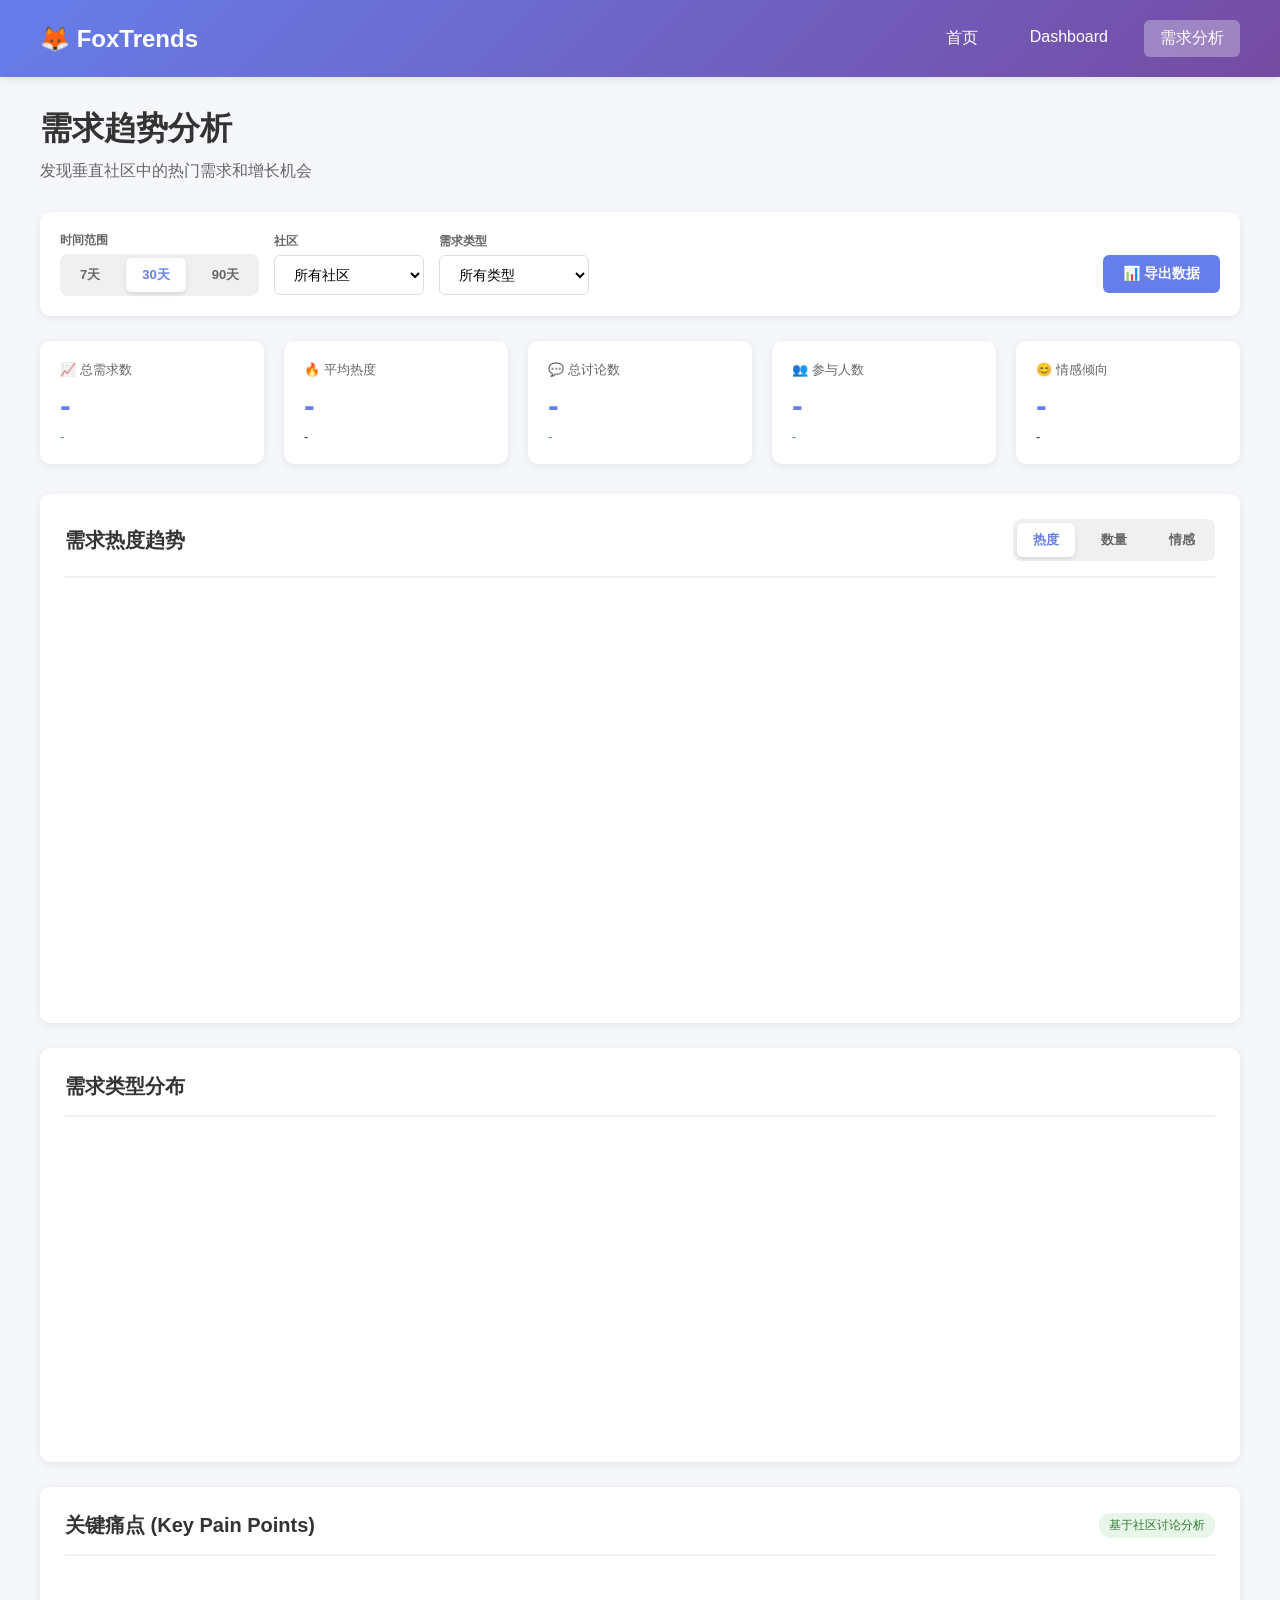
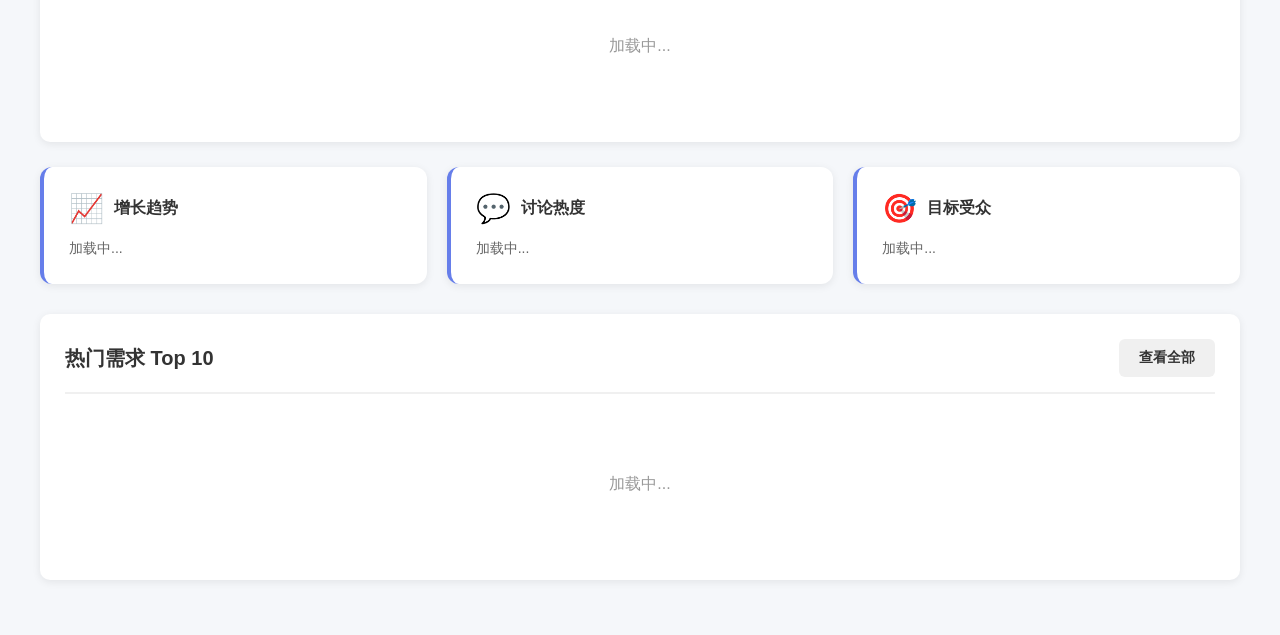
==== FoxTrends/templates/analysis.html @ ff286ddb "feat(foxtrends): Implement core agents and dashboard infrastructure - Add CommunityInsightAgent for " ====
<!DOCTYPE html>
<html lang="zh-CN">
<head>
    <meta charset="UTF-8">
    <meta name="viewport" content="width=device-width, initial-scale=1.0">
    <title>需求分析 - FoxTrends</title>
    <script src="https://cdn.plot.ly/plotly-2.27.0.min.js"></script>
    <style>
        * {
            margin: 0;
            padding: 0;
            box-sizing: border-box;
        }
        
        body {
            font-family: -apple-system, BlinkMacSystemFont, 'Segoe UI', Roboto, Oxygen, Ubuntu, Cantarell, sans-serif;
            background: #f5f7fa;
            color: #333;
        }
        
        .header {
            background: linear-gradient(135deg, #667eea 0%, #764ba2 100%);
            color: white;
            padding: 20px 40px;
            box-shadow: 0 2px 10px rgba(0,0,0,0.1);
            position: sticky;
            top: 0;
            z-index: 100;
        }
        
        .header-content {
            max-width: 1400px;
            margin: 0 auto;
            display: flex;
            justify-content: space-between;
            align-items: center;
        }
        
        .header h1 {
            font-size: 24px;
        }
        
        .nav-links {
            display: flex;
            gap: 20px;
        }
        
        .nav-link {
            color: white;
            text-decoration: none;
            padding: 8px 16px;
            border-radius: 6px;
            transition: background 0.3s;
        }
        
        .nav-link:hover {
            background: rgba(255,255,255,0.2);
        }
        
        .nav-link.active {
            background: rgba(255,255,255,0.3);
        }
        
        .container {
            max-width: 1400px;
            margin: 0 auto;
            padding: 30px 40px;
        }
        
        .page-header {
            margin-bottom: 30px;
        }
        
        .page-title {
            font-size: 32px;
            font-weight: 700;
            margin-bottom: 10px;
            color: #333;
        }
        
        .page-subtitle {
            font-size: 16px;
            color: #666;
        }
        
        .filters-bar {
            background: white;
            padding: 20px;
            border-radius: 10px;
            margin-bottom: 25px;
            box-shadow: 0 2px 8px rgba(0,0,0,0.08);
            display: flex;
            gap: 15px;
            flex-wrap: wrap;
            align-items: center;
        }
        
        .filter-group {
            display: flex;
            flex-direction: column;
            gap: 5px;
        }
        
        .filter-label {
            font-size: 12px;
            font-weight: 600;
            color: #666;
            text-transform: uppercase;
        }
        
        .filter-select, .filter-input {
            padding: 10px 15px;
            border: 1px solid #ddd;
            border-radius: 6px;
            font-size: 14px;
            background: white;
            min-width: 150px;
        }
        
        .filter-select:focus, .filter-input:focus {
            outline: none;
            border-color: #667eea;
        }
        
        .btn {
            padding: 10px 20px;
            border: none;
            border-radius: 6px;
            font-size: 14px;
            font-weight: 600;
            cursor: pointer;
            transition: all 0.3s;
        }
        
        .btn-primary {
            background: #667eea;
            color: white;
        }
        
        .btn-primary:hover {
            background: #5568d3;
            transform: translateY(-1px);
        }
        
        .btn-secondary {
            background: #f0f0f0;
            color: #333;
        }
        
        .btn-secondary:hover {
            background: #e0e0e0;
        }
        
        .metrics-grid {
            display: grid;
            grid-template-columns: repeat(auto-fit, minmax(200px, 1fr));
            gap: 20px;
            margin-bottom: 30px;
        }
        
        .metric-card {
            background: white;
            padding: 20px;
            border-radius: 10px;
            box-shadow: 0 2px 8px rgba(0,0,0,0.08);
            transition: transform 0.3s, box-shadow 0.3s;
        }
        
        .metric-card:hover {
            transform: translateY(-2px);
            box-shadow: 0 4px 12px rgba(0,0,0,0.12);
        }
        
        .metric-label {
            font-size: 13px;
            color: #666;
            margin-bottom: 8px;
            display: flex;
            align-items: center;
            gap: 5px;
        }
        
        .metric-value {
            font-size: 32px;
            font-weight: 700;
            color: #667eea;
        }
        
        .metric-change {
            font-size: 13px;
            margin-top: 5px;
        }
        
        .metric-change.positive {
            color: #28a745;
        }
        
        .metric-change.negative {
            color: #dc3545;
        }
        
        .chart-section {
            background: white;
            padding: 25px;
            border-radius: 10px;
            margin-bottom: 25px;
            box-shadow: 0 2px 8px rgba(0,0,0,0.08);
        }
        
        .section-header {
            display: flex;
            justify-content: space-between;
            align-items: center;
            margin-bottom: 20px;
            padding-bottom: 15px;
            border-bottom: 2px solid #f0f0f0;
        }
        
        .section-title {
            font-size: 20px;
            font-weight: 600;
            color: #333;
        }
        
        .chart-container {
            min-height: 400px;
        }
        
        .insights-grid {
            display: grid;
            grid-template-columns: repeat(auto-fit, minmax(300px, 1fr));
            gap: 20px;
            margin-bottom: 30px;
        }
        
        .insight-card {
            background: white;
            padding: 25px;
            border-radius: 12px;
            box-shadow: 0 2px 8px rgba(0,0,0,0.08);
            border-left: 4px solid #667eea;
            transition: all 0.3s;
        }
        
        .insight-card:hover {
            transform: translateY(-2px);
            box-shadow: 0 4px 16px rgba(0,0,0,0.12);
        }
        
        .insight-header {
            display: flex;
            align-items: center;
            gap: 10px;
            margin-bottom: 12px;
        }
        
        .insight-icon {
            font-size: 28px;
        }
        
        .insight-title {
            font-size: 16px;
            font-weight: 600;
            color: #333;
        }
        
        .insight-description {
            font-size: 14px;
            color: #666;
            line-height: 1.6;
        }
        
        .pain-points-section {
            background: white;
            padding: 25px;
            border-radius: 10px;
            margin-bottom: 25px;
            box-shadow: 0 2px 8px rgba(0,0,0,0.08);
        }
        
        .pain-point-card {
            background: #f8f9fa;
            padding: 20px;
            border-radius: 10px;
            margin-bottom: 15px;
            border-left: 4px solid #ff6b6b;
            transition: all 0.3s;
        }
        
        .pain-point-card:hover {
            background: #fff;
            box-shadow: 0 2px 8px rgba(0,0,0,0.08);
        }
        
        .pain-point-header {
            display: flex;
            justify-content: space-between;
            align-items: flex-start;
            margin-bottom: 10px;
        }
        
        .pain-point-number {
            background: #28a745;
            color: white;
            width: 32px;
            height: 32px;
            border-radius: 50%;
            display: flex;
            align-items: center;
            justify-content: center;
            font-weight: 700;
            font-size: 14px;
            flex-shrink: 0;
        }
        
        .pain-point-content {
            flex: 1;
            margin-left: 15px;
        }
        
        .pain-point-title {
            font-size: 16px;
            font-weight: 600;
            color: #333;
            margin-bottom: 8px;
        }
        
        .pain-point-meta {
            display: flex;
            gap: 15px;
            font-size: 13px;
            color: #666;
        }
        
        .severity-badge {
            padding: 4px 10px;
            border-radius: 12px;
            font-size: 12px;
            font-weight: 600;
        }
        
        .severity-high {
            background: #fee;
            color: #c33;
        }
        
        .severity-medium {
            background: #fff3cd;
            color: #856404;
        }
        
        .severity-low {
            background: #d4edda;
            color: #155724;
        }
        
        .opportunity-score {
            background: linear-gradient(135deg, #667eea 0%, #764ba2 100%);
            color: white;
            padding: 8px 16px;
            border-radius: 20px;
            font-size: 18px;
            font-weight: 700;
        }
        
        .top-demands-list {
            list-style: none;
        }
        
        .top-demand-item {
            padding: 15px;
            border-bottom: 1px solid #f0f0f0;
            display: flex;
            justify-content: space-between;
            align-items: center;
            transition: background 0.2s;
            cursor: pointer;
        }
        
        .top-demand-item:hover {
            background: #f8f9fa;
        }
        
        .top-demand-item:last-child {
            border-bottom: none;
        }
        
        .demand-rank {
            font-size: 20px;
            font-weight: 700;
            color: #667eea;
            min-width: 40px;
        }
        
        .demand-info {
            flex: 1;
            margin: 0 15px;
        }
        
        .demand-title-small {
            font-size: 15px;
            font-weight: 600;
            color: #333;
            margin-bottom: 5px;
        }
        
        .demand-meta-small {
            font-size: 13px;
            color: #666;
        }
        
        .demand-score {
            text-align: right;
        }
        
        .score-value {
            font-size: 24px;
            font-weight: 700;
            color: #ff6b6b;
        }
        
        .score-label {
            font-size: 11px;
            color: #999;
            text-transform: uppercase;
        }
        
        .badge {
            display: inline-block;
            padding: 4px 10px;
            border-radius: 12px;
            font-size: 12px;
            font-weight: 500;
        }
        
        .badge-pain {
            background: #fee;
            color: #c33;
        }
        
        .badge-feature {
            background: #efe;
            color: #3c3;
        }
        
        .badge-bug {
            background: #ffe;
            color: #cc3;
        }
        
        .loading {
            text-align: center;
            padding: 60px;
            color: #999;
        }
        
        .empty-state {
            text-align: center;
            padding: 60px 20px;
            color: #999;
        }
        
        .empty-state-icon {
            font-size: 48px;
            margin-bottom: 15px;
        }
        
        .time-range-selector {
            display: flex;
            gap: 10px;
            background: #f0f0f0;
            padding: 4px;
            border-radius: 8px;
        }
        
        .time-range-btn {
            padding: 8px 16px;
            border: none;
            background: transparent;
            border-radius: 6px;
            cursor: pointer;
            font-size: 13px;
            font-weight: 600;
            color: #666;
            transition: all 0.3s;
        }
        
        .time-range-btn.active {
            background: white;
            color: #667eea;
            box-shadow: 0 2px 4px rgba(0,0,0,0.1);
        }
        
        .time-range-btn:hover:not(.active) {
            color: #333;
        }
    </style>
</head>
<body>
    <div class="header">
        <div class="header-content">
            <h1>🦊 FoxTrends</h1>
            <nav class="nav-links">
                <a href="/" class="nav-link">首页</a>
                <a href="/dashboard" class="nav-link">Dashboard</a>
                <a href="/analysis" class="nav-link active">需求分析</a>
            </nav>
        </div>
    </div>
    
    <div class="container">
        <div class="page-header">
            <h1 class="page-title">需求趋势分析</h1>
            <p class="page-subtitle">发现垂直社区中的热门需求和增长机会</p>
        </div>
        
        <!-- 筛选栏 -->
        <div class="filters-bar">
            <div class="filter-group">
                <label class="filter-label">时间范围</label>
                <div class="time-range-selector">
                    <button class="time-range-btn" data-range="7" onclick="setTimeRange(7)">7天</button>
                    <button class="time-range-btn active" data-range="30" onclick="setTimeRange(30)">30天</button>
                    <button class="time-range-btn" data-range="90" onclick="setTimeRange(90)">90天</button>
                </div>
            </div>
            
            <div class="filter-group">
                <label class="filter-label">社区</label>
                <select id="community-filter" class="filter-select" onchange="applyFilters()">
                    <option value="">所有社区</option>
                </select>
            </div>
            
            <div class="filter-group">
                <label class="filter-label">需求类型</label>
                <select id="type-filter" class="filter-select" onchange="applyFilters()">
                    <option value="">所有类型</option>
                    <option value="pain_point">痛点</option>
                    <option value="feature_request">功能请求</option>
                    <option value="bug_report">问题反馈</option>
                </select>
            </div>
            
            <div class="filter-group" style="margin-left: auto;">
                <label class="filter-label">&nbsp;</label>
                <button class="btn btn-primary" onclick="exportData()">📊 导出数据</button>
            </div>
        </div>
        
        <!-- 关键指标 -->
        <div class="metrics-grid">
            <div class="metric-card">
                <div class="metric-label">📈 总需求数</div>
                <div class="metric-value" id="metric-total">-</div>
                <div class="metric-change positive" id="metric-total-change">-</div>
            </div>
            <div class="metric-card">
                <div class="metric-label">🔥 平均热度</div>
                <div class="metric-value" id="metric-hotness">-</div>
                <div class="metric-change" id="metric-hotness-change">-</div>
            </div>
            <div class="metric-card">
                <div class="metric-label">💬 总讨论数</div>
                <div class="metric-value" id="metric-discussions">-</div>
                <div class="metric-change positive" id="metric-discussions-change">-</div>
            </div>
            <div class="metric-card">
                <div class="metric-label">👥 参与人数</div>
                <div class="metric-value" id="metric-participants">-</div>
                <div class="metric-change positive" id="metric-participants-change">-</div>
            </div>
            <div class="metric-card">
                <div class="metric-label">😊 情感倾向</div>
                <div class="metric-value" id="metric-sentiment">-</div>
                <div class="metric-change" id="metric-sentiment-change">-</div>
            </div>
        </div>
        
        <!-- 趋势图表 -->
        <div class="chart-section">
            <div class="section-header">
                <h2 class="section-title">需求热度趋势</h2>
                <div class="time-range-selector">
                    <button class="time-range-btn active" onclick="changeChartView('hotness')">热度</button>
                    <button class="time-range-btn" onclick="changeChartView('volume')">数量</button>
                    <button class="time-range-btn" onclick="changeChartView('sentiment')">情感</button>
                </div>
            </div>
            <div id="trend-chart" class="chart-container"></div>
        </div>
        
        <!-- 需求类型分布 -->
        <div class="chart-section">
            <div class="section-header">
                <h2 class="section-title">需求类型分布</h2>
            </div>
            <div id="type-distribution-chart" class="chart-container" style="min-height: 300px;"></div>
        </div>
        
        <!-- 关键痛点 -->
        <div class="pain-points-section">
            <div class="section-header">
                <h2 class="section-title">关键痛点 (Key Pain Points)</h2>
                <span class="badge badge-feature" style="background: #e8f5e9; color: #2e7d32;">基于社区讨论分析</span>
            </div>
            <div id="pain-points-list">
                <div class="loading">加载中...</div>
            </div>
        </div>
        
        <!-- 洞察卡片 -->
        <div class="insights-grid">
            <div class="insight-card">
                <div class="insight-header">
                    <div class="insight-icon">📈</div>
                    <div class="insight-title">增长趋势</div>
                </div>
                <div class="insight-description" id="insight-growth">加载中...</div>
            </div>
            <div class="insight-card">
                <div class="insight-header">
                    <div class="insight-icon">💬</div>
                    <div class="insight-title">讨论热度</div>
                </div>
                <div class="insight-description" id="insight-mentions">加载中...</div>
            </div>
            <div class="insight-card">
                <div class="insight-header">
                    <div class="insight-icon">🎯</div>
                    <div class="insight-title">目标受众</div>
                </div>
                <div class="insight-description" id="insight-audience">加载中...</div>
            </div>
        </div>
        
        <!-- Top 需求列表 -->
        <div class="chart-section">
            <div class="section-header">
                <h2 class="section-title">热门需求 Top 10</h2>
                <button class="btn btn-secondary" onclick="viewAllDemands()">查看全部</button>
            </div>
            <ul class="top-demands-list" id="top-demands-list">
                <li class="loading">加载中...</li>
            </ul>
        </div>
    </div>
    
    <script>
        let currentTimeRange = 30;
        let currentChartView = 'hotness';
        let currentFilters = {
            community: '',
            type: ''
        };
        
        // 初始化
        window.addEventListener('load', () => {
            loadCommunities();
            loadMetrics();
            loadTrendChart();
            loadTypeDistribution();
            loadPainPoints();
            loadInsights();
            loadTopDemands();
        });
        
        // 设置时间范围
        function setTimeRange(days) {
            currentTimeRange = days;
            
            // 更新按钮状态
            document.querySelectorAll('.time-range-btn[data-range]').forEach(btn => {
                btn.classList.toggle('active', btn.dataset.range == days);
            });
            
            // 重新加载数据
            loadMetrics();
            loadTrendChart();
            loadPainPoints();
            loadInsights();
        }
        
        // 应用筛选
        function applyFilters() {
            currentFilters.community = document.getElementById('community-filter').value;
            currentFilters.type = document.getElementById('type-filter').value;
            
            loadMetrics();
            loadTrendChart();
            loadTypeDistribution();
            loadPainPoints();
            loadTopDemands();
        }
        
        // 加载社区列表
        async function loadCommunities() {
            try {
                const response = await fetch('/api/communities');
                const data = await response.json();
                
                if (data.success) {
                    const select = document.getElementById('community-filter');
                    data.communities.forEach(community => {
                        const option = document.createElement('option');
                        option.value = community.id;
                        option.textContent = community.name;
                        select.appendChild(option);
                    });
                }
            } catch (error) {
                console.error('加载社区列表失败:', error);
            }
        }
        
        // 加载指标
        async function loadMetrics() {
            try {
                let url = `/api/analysis/metrics?days=${currentTimeRange}`;
                if (currentFilters.community) url += `&community_id=${currentFilters.community}`;
                if (currentFilters.type) url += `&signal_type=${currentFilters.type}`;
                
                const response = await fetch(url);
                const data = await response.json();
                
                if (data.success) {
                    const metrics = data.metrics;
                    document.getElementById('metric-total').textContent = metrics.total_demands;
                    document.getElementById('metric-hotness').textContent = metrics.avg_hotness.toFixed(1);
                    document.getElementById('metric-discussions').textContent = metrics.total_discussions;
                    document.getElementById('metric-participants').textContent = metrics.total_participants;
                    document.getElementById('metric-sentiment').textContent = metrics.avg_sentiment > 0 ? '😊' : metrics.avg_sentiment < 0 ? '😞' : '😐';
                    
                    // 显示变化
                    if (metrics.changes) {
                        updateMetricChange('metric-total-change', metrics.changes.demands);
                        updateMetricChange('metric-hotness-change', metrics.changes.hotness);
                        updateMetricChange('metric-discussions-change', metrics.changes.discussions);
                        updateMetricChange('metric-participants-change', metrics.changes.participants);
                    }
                }
            } catch (error) {
                console.error('加载指标失败:', error);
            }
        }
        
        function updateMetricChange(elementId, change) {
            const el = document.getElementById(elementId);
            if (change > 0) {
                el.textContent = `↑ ${change.toFixed(1)}%`;
                el.className = 'metric-change positive';
            } else if (change < 0) {
                el.textContent = `↓ ${Math.abs(change).toFixed(1)}%`;
                el.className = 'metric-change negative';
            } else {
                el.textContent = '→ 0%';
                el.className = 'metric-change';
            }
        }
        
        // 加载趋势图表
        async function loadTrendChart() {
            try {
                let url = `/api/analysis/trend?days=${currentTimeRange}&view=${currentChartView}`;
                if (currentFilters.community) url += `&community_id=${currentFilters.community}`;
                if (currentFilters.type) url += `&signal_type=${currentFilters.type}`;
                
                const response = await fetch(url);
                const data = await response.json();
                
                if (data.success) {
                    const trace = {
                        x: data.dates,
                        y: data.values,
                        type: 'scatter',
                        mode: 'lines+markers',
                        line: {
                            color: '#667eea',
                            width: 3
                        },
                        marker: {
                            size: 8,
                            color: '#667eea'
                        },
                        fill: 'tozeroy',
                        fillcolor: 'rgba(102, 126, 234, 0.1)'
                    };
                    
                    const layout = {
                        margin: { t: 20, r: 20, b: 40, l: 50 },
                        xaxis: {
                            title: '日期',
                            gridcolor: '#f0f0f0'
                        },
                        yaxis: {
                            title: getChartYAxisTitle(),
                            gridcolor: '#f0f0f0'
                        },
                        plot_bgcolor: 'white',
                        paper_bgcolor: 'white'
                    };
                    
                    Plotly.newPlot('trend-chart', [trace], layout, {responsive: true});
                }
            } catch (error) {
                console.error('加载趋势图表失败:', error);
            }
        }
        
        function getChartYAxisTitle() {
            switch (currentChartView) {
                case 'hotness': return '平均热度';
                case 'volume': return '需求数量';
                case 'sentiment': return '情感分数';
                default: return '';
            }
        }
        
        function changeChartView(view) {
            currentChartView = view;
            
            // 更新按钮状态
            document.querySelectorAll('.chart-section .time-range-btn').forEach(btn => {
                btn.classList.remove('active');
            });
            event.target.classList.add('active');
            
            loadTrendChart();
        }
        
        // 加载类型分布
        async function loadTypeDistribution() {
            try {
                let url = `/api/analysis/type-distribution?days=${currentTimeRange}`;
                if (currentFilters.community) url += `&community_id=${currentFilters.community}`;
                
                const response = await fetch(url);
                const data = await response.json();
                
                if (data.success) {
                    const trace = {
                        labels: data.labels,
                        values: data.values,
                        type: 'pie',
                        marker: {
                            colors: ['#ff6b6b', '#51cf66', '#ffd43b']
                        },
                        textinfo: 'label+percent',
                        textposition: 'inside'
                    };
                    
                    const layout = {
                        margin: { t: 20, r: 20, b: 20, l: 20 },
                        showlegend: true,
                        legend: {
                            orientation: 'h',
                            y: -0.1
                        }
                    };
                    
                    Plotly.newPlot('type-distribution-chart', [trace], layout, {responsive: true});
                }
            } catch (error) {
                console.error('加载类型分布失败:', error);
            }
        }
        
        // 加载痛点
        async function loadPainPoints() {
            try {
                let url = `/api/analysis/pain-points?days=${currentTimeRange}`;
                if (currentFilters.community) url += `&community_id=${currentFilters.community}`;
                
                const response = await fetch(url);
                const data = await response.json();
                
                const listEl = document.getElementById('pain-points-list');
                
                if (data.success && data.pain_points.length > 0) {
                    listEl.innerHTML = data.pain_points.map((point, index) => `
                        <div class="pain-point-card">
                            <div class="pain-point-header">
                                <div style="display: flex; align-items: flex-start; flex: 1;">
                                    <div class="pain-point-number">${index + 1}</div>
                                    <div class="pain-point-content">
                                        <div class="pain-point-title">${point.title}</div>
                                        <div class="pain-point-meta">
                                            <span>📊 证据: ${point.evidence_count}</span>
                                            <span>•</span>
                                            <span>严重程度: <span class="severity-badge severity-${point.severity}">${getSeverityText(point.severity)}</span></span>
                                        </div>
                                    </div>
                                </div>
                                <div class="opportunity-score">${point.score}/10</div>
                            </div>
                        </div>
                    `).join('');
                } else {
                    listEl.innerHTML = '<div class="empty-state"><div class="empty-state-icon">📭</div><p>暂无痛点数据</p></div>';
                }
            } catch (error) {
                console.error('加载痛点失败:', error);
            }
        }
        
        function getSeverityText(severity) {
            const texts = {
                'high': '高',
                'medium': '中',
                'low': '低'
            };
            return texts[severity] || severity;
        }
        
        // 加载洞察
        async function loadInsights() {
            try {
                let url = `/api/analysis/insights?days=${currentTimeRange}`;
                if (currentFilters.community) url += `&community_id=${currentFilters.community}`;
                
                const response = await fetch(url);
                const data = await response.json();
                
                if (data.success) {
                    const insights = data.insights;
                    
                    // 增长趋势
                    document.getElementById('insight-growth').innerHTML = `
                        <div style="font-size: 24px; font-weight: 700; color: #28a745; margin-bottom: 5px;">
                            ${insights.growth_rate > 0 ? '+' : ''}${insights.growth_rate}%
                        </div>
                        <div>过去 ${currentTimeRange} 天的需求增长率</div>
                    `;
                    
                    // 讨论热度
                    document.getElementById('insight-mentions').innerHTML = `
                        <div style="font-size: 24px; font-weight: 700; color: #667eea; margin-bottom: 5px;">
                            ${insights.total_mentions}
                        </div>
                        <div>总讨论次数，平均每个需求 ${insights.avg_mentions} 次讨论</div>
                    `;
                    
                    // 目标受众
                    document.getElementById('insight-audience').innerHTML = `
                        <div style="font-size: 16px; font-weight: 600; color: #333; margin-bottom: 8px;">
                            ${insights.top_community || '暂无数据'}
                        </div>
                        <div>最活跃的社区，占总需求的 ${insights.community_percentage}%</div>
                    `;
                }
            } catch (error) {
                console.error('加载洞察失败:', error);
            }
        }
        
        // 加载Top需求
        async function loadTopDemands() {
            try {
                let url = `/api/demands?limit=10`;
                if (currentFilters.community) url += `&community_id=${currentFilters.community}`;
                if (currentFilters.type) url += `&signal_type=${currentFilters.type}`;
                
                const response = await fetch(url);
                const data = await response.json();
                
                const listEl = document.getElementById('top-demands-list');
                
                if (data.success && data.demands.length > 0) {
                    listEl.innerHTML = data.demands.map((demand, index) => `
                        <li class="top-demand-item" onclick="viewDemand(${demand.id})">
                            <div class="demand-rank">#${index + 1}</div>
                            <div class="demand-info">
                                <div class="demand-title-small">${demand.title}</div>
                                <div class="demand-meta-small">
                                    <span class="badge ${getBadgeClass(demand.signal_type)}">${getSignalTypeText(demand.signal_type)}</span>
                                    ${demand.community} · ${demand.discussion_count} 讨论
                                </div>
                            </div>
                            <div class="demand-score">
                                <div class="score-value">${demand.hotness_score.toFixed(1)}</div>
                                <div class="score-label">热度</div>
                            </div>
                        </li>
                    `).join('');
                } else {
                    listEl.innerHTML = '<div class="empty-state"><div class="empty-state-icon">📭</div><p>暂无需求数据</p></div>';
                }
            } catch (error) {
                console.error('加载Top需求失败:', error);
            }
        }
        
        // 辅助函数
        function getBadgeClass(type) {
            const classes = {
                'pain_point': 'badge-pain',
                'feature_request': 'badge-feature',
                'bug_report': 'badge-bug'
            };
            return classes[type] || 'badge-pain';
        }
        
        function getSignalTypeText(type) {
            const texts = {
                'pain_point': '痛点',
                'feature_request': '功能请求',
                'bug_report': '问题反馈'
            };
            return texts[type] || type;
        }
        
        function viewDemand(id) {
            window.location.href = `/demand/${id}`;
        }
        
        function viewAllDemands() {
            window.location.href = '/dashboard';
        }
        
        function exportData() {
            alert('导出功能开发中...');
        }
    </script>
</body>
</html>
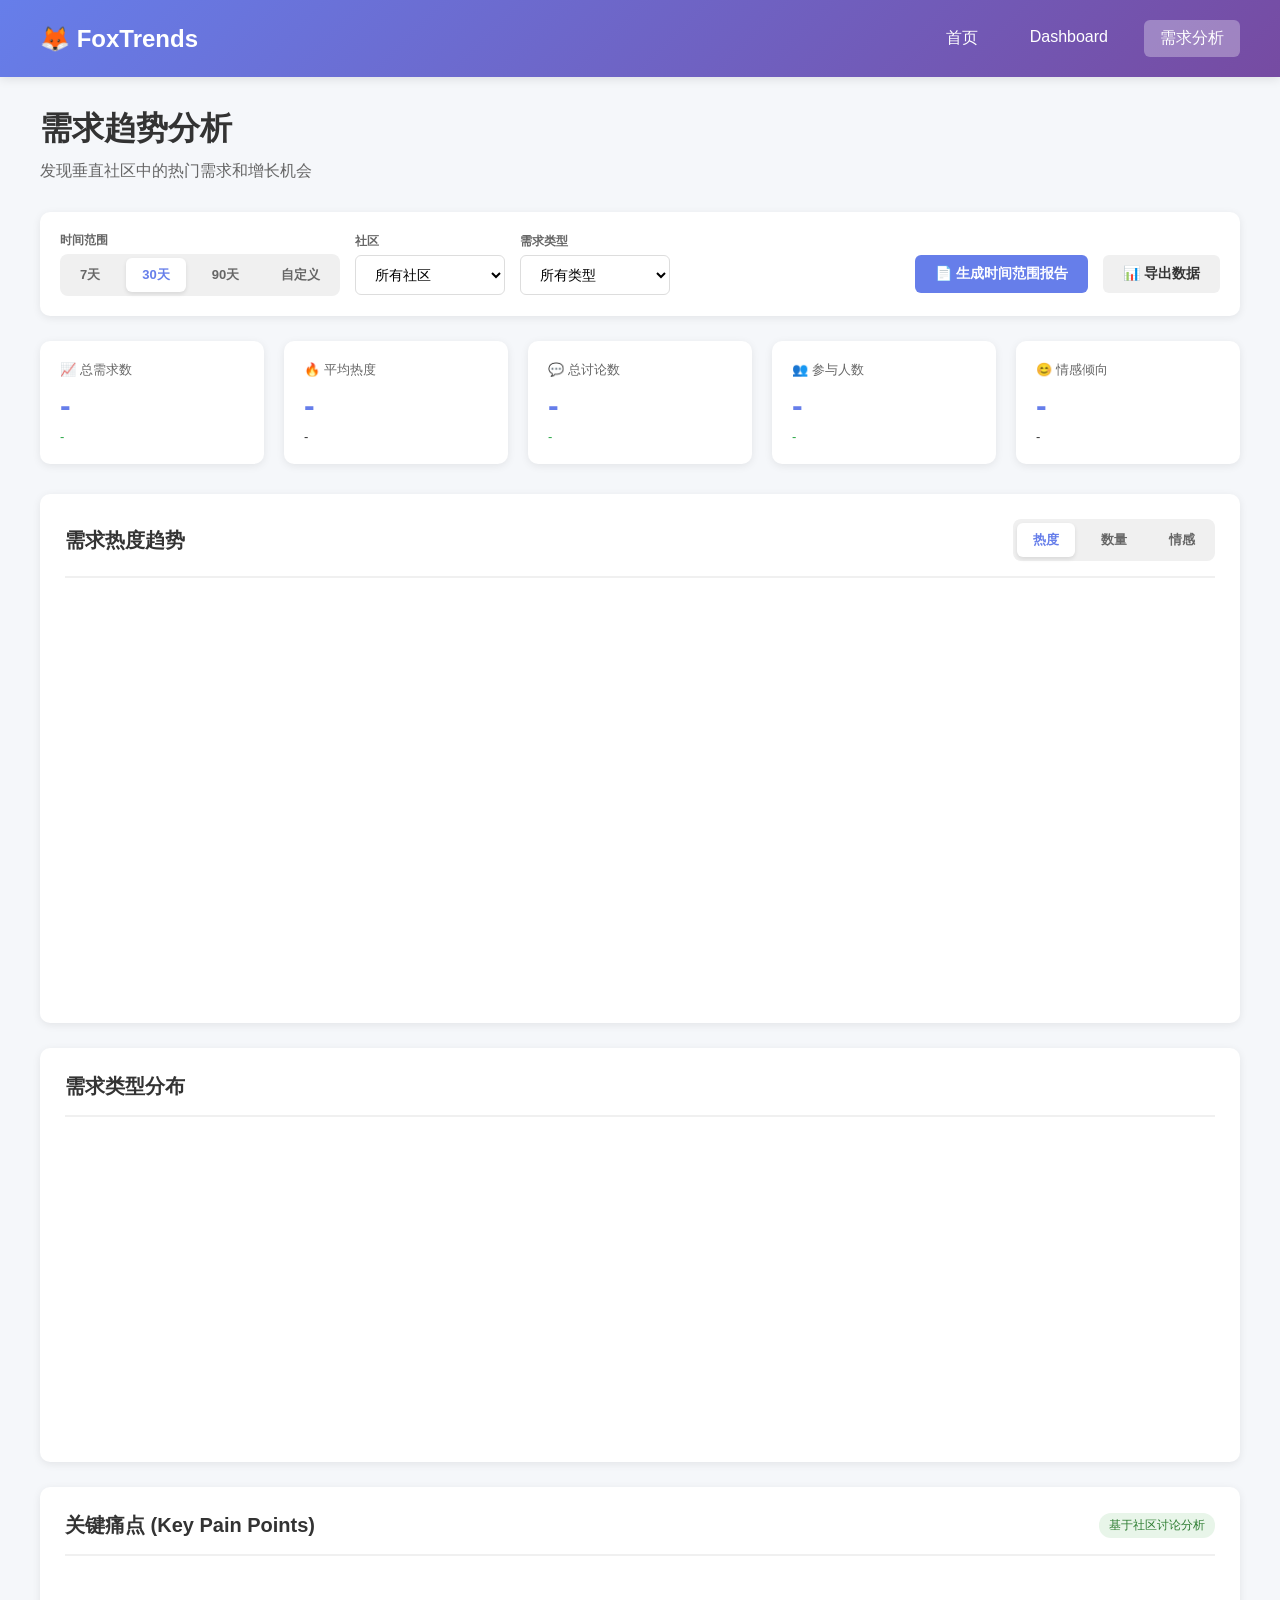
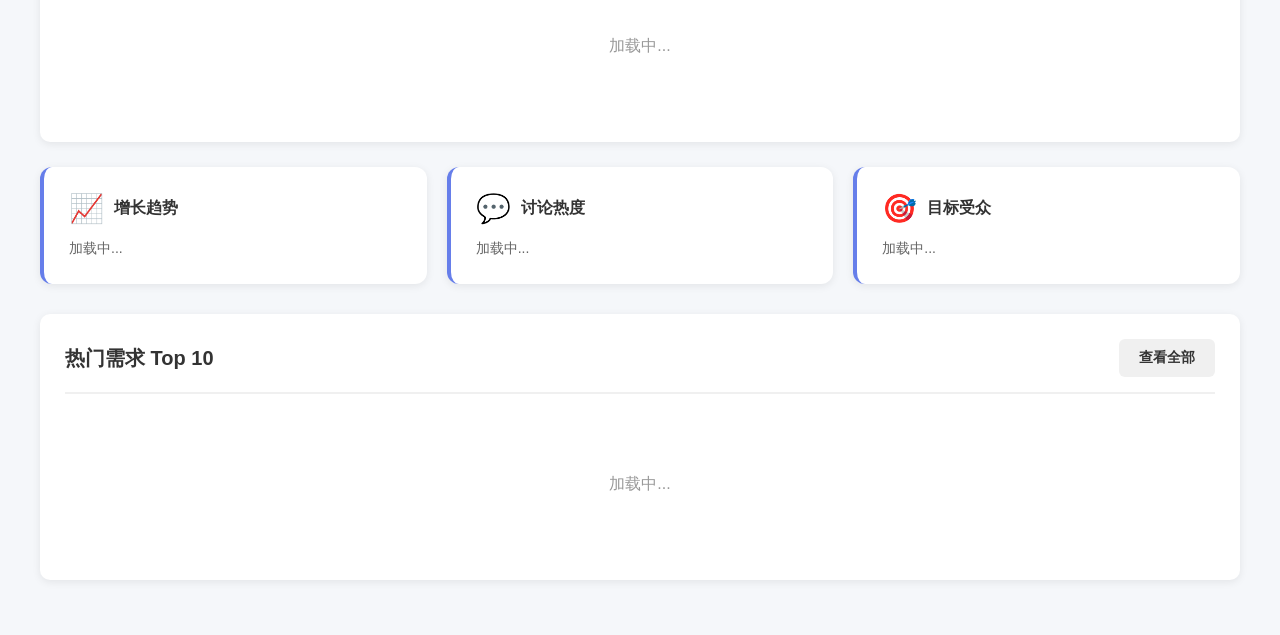
==== commit 6410852e: "feat(foxtrends): Add time-range report generation and integration testing - Add datetime parsing log" ====
--- a/FoxTrends/templates/analysis.html
+++ b/FoxTrends/templates/analysis.html
@@ -493,6 +493,225 @@
         
         .time-range-btn:hover:not(.active) {
             color: #333;
+        }
+        
+        /* Modal Dialog Styles */
+        .modal-overlay {
+            position: fixed;
+            top: 0;
+            left: 0;
+            right: 0;
+            bottom: 0;
+            background: rgba(0, 0, 0, 0.5);
+            display: flex;
+            align-items: center;
+            justify-content: center;
+            z-index: 1000;
+            animation: fadeIn 0.2s;
+        }
+        
+        @keyframes fadeIn {
+            from { opacity: 0; }
+            to { opacity: 1; }
+        }
+        
+        .modal-dialog {
+            background: white;
+            border-radius: 12px;
+            box-shadow: 0 10px 40px rgba(0,0,0,0.2);
+            max-width: 500px;
+            width: 90%;
+            max-height: 90vh;
+            overflow: auto;
+            animation: slideUp 0.3s;
+        }
+        
+        @keyframes slideUp {
+            from {
+                transform: translateY(20px);
+                opacity: 0;
+            }
+            to {
+                transform: translateY(0);
+                opacity: 1;
+            }
+        }
+        
+        .modal-header {
+            padding: 20px 25px;
+            border-bottom: 1px solid #f0f0f0;
+            display: flex;
+            justify-content: space-between;
+            align-items: center;
+        }
+        
+        .modal-title {
+            font-size: 20px;
+            font-weight: 600;
+            color: #333;
+        }
+        
+        .modal-close {
+            background: none;
+            border: none;
+            font-size: 28px;
+            color: #999;
+            cursor: pointer;
+            padding: 0;
+            width: 32px;
+            height: 32px;
+            display: flex;
+            align-items: center;
+            justify-content: center;
+            border-radius: 6px;
+            transition: all 0.2s;
+        }
+        
+        .modal-close:hover {
+            background: #f0f0f0;
+            color: #333;
+        }
+        
+        .modal-body {
+            padding: 25px;
+        }
+        
+        .modal-footer {
+            padding: 15px 25px;
+            border-top: 1px solid #f0f0f0;
+            display: flex;
+            justify-content: flex-end;
+            gap: 10px;
+        }
+        
+        .form-group {
+            margin-bottom: 20px;
+        }
+        
+        .form-label {
+            display: block;
+            font-size: 14px;
+            font-weight: 600;
+            color: #333;
+            margin-bottom: 8px;
+        }
+        
+        .form-input, .form-select {
+            width: 100%;
+            padding: 10px 15px;
+            border: 1px solid #ddd;
+            border-radius: 6px;
+            font-size: 14px;
+            background: white;
+        }
+        
+        .form-input:focus, .form-select:focus {
+            outline: none;
+            border-color: #667eea;
+            box-shadow: 0 0 0 3px rgba(102, 126, 234, 0.1);
+        }
+        
+        .form-hint {
+            display: block;
+            font-size: 12px;
+            color: #999;
+            margin-top: 5px;
+        }
+        
+        .form-select[multiple] {
+            min-height: 120px;
+        }
+        
+        /* Loading State */
+        .btn-loading {
+            position: relative;
+            color: transparent !important;
+            pointer-events: none;
+        }
+        
+        .btn-loading::after {
+            content: '';
+            position: absolute;
+            width: 16px;
+            height: 16px;
+            top: 50%;
+            left: 50%;
+            margin-left: -8px;
+            margin-top: -8px;
+            border: 2px solid #fff;
+            border-radius: 50%;
+            border-top-color: transparent;
+            animation: spin 0.6s linear infinite;
+        }
+        
+        @keyframes spin {
+            to { transform: rotate(360deg); }
+        }
+        
+        /* Success/Error Messages */
+        .toast {
+            position: fixed;
+            top: 80px;
+            right: 20px;
+            background: white;
+            padding: 15px 20px;
+            border-radius: 8px;
+            box-shadow: 0 4px 12px rgba(0,0,0,0.15);
+            display: flex;
+            align-items: center;
+            gap: 12px;
+            z-index: 1001;
+            animation: slideInRight 0.3s;
+            max-width: 400px;
+        }
+        
+        @keyframes slideInRight {
+            from {
+                transform: translateX(100%);
+                opacity: 0;
+            }
+            to {
+                transform: translateX(0);
+                opacity: 1;
+            }
+        }
+        
+        .toast-success {
+            border-left: 4px solid #28a745;
+        }
+        
+        .toast-error {
+            border-left: 4px solid #dc3545;
+        }
+        
+        .toast-icon {
+            font-size: 24px;
+        }
+        
+        .toast-content {
+            flex: 1;
+        }
+        
+        .toast-title {
+            font-weight: 600;
+            margin-bottom: 4px;
+            color: #333;
+        }
+        
+        .toast-message {
+            font-size: 14px;
+            color: #666;
+        }
+        
+        .toast-close {
+            background: none;
+            border: none;
+            font-size: 20px;
+            color: #999;
+            cursor: pointer;
+            padding: 0;
+            width: 24px;
+            height: 24px;
         }
     </style>
 </head>
@@ -522,7 +741,18 @@
                     <button class="time-range-btn" data-range="7" onclick="setTimeRange(7)">7天</button>
                     <button class="time-range-btn active" data-range="30" onclick="setTimeRange(30)">30天</button>
                     <button class="time-range-btn" data-range="90" onclick="setTimeRange(90)">90天</button>
+                    <button class="time-range-btn" data-range="custom" onclick="toggleCustomDateRange()">自定义</button>
                 </div>
+            </div>
+            
+            <div class="filter-group" id="custom-date-range" style="display: none;">
+                <label class="filter-label">开始日期</label>
+                <input type="date" id="start-date-filter" class="filter-input" onchange="applyCustomDateRange()">
+            </div>
+            
+            <div class="filter-group" id="custom-date-range-end" style="display: none;">
+                <label class="filter-label">结束日期</label>
+                <input type="date" id="end-date-filter" class="filter-input" onchange="applyCustomDateRange()">
             </div>
             
             <div class="filter-group">
@@ -544,7 +774,14 @@
             
             <div class="filter-group" style="margin-left: auto;">
                 <label class="filter-label">&nbsp;</label>
-                <button class="btn btn-primary" onclick="exportData()">📊 导出数据</button>
+                <button class="btn btn-primary" onclick="generateTimeRangeReportFromFilters()" id="generate-report-btn">
+                    📄 生成时间范围报告
+                </button>
+            </div>
+            
+            <div class="filter-group">
+                <label class="filter-label">&nbsp;</label>
+                <button class="btn btn-secondary" onclick="exportData()">📊 导出数据</button>
             </div>
         </div>
         
@@ -1020,6 +1257,166 @@
         function exportData() {
             alert('导出功能开发中...');
         }
+        
+        // Toggle custom date range
+        function toggleCustomDateRange() {
+            const customDateRange = document.getElementById('custom-date-range');
+            const customDateRangeEnd = document.getElementById('custom-date-range-end');
+            const isVisible = customDateRange.style.display !== 'none';
+            
+            if (isVisible) {
+                customDateRange.style.display = 'none';
+                customDateRangeEnd.style.display = 'none';
+                // Reset to default 30 days
+                setTimeRange(30);
+            } else {
+                customDateRange.style.display = 'flex';
+                customDateRangeEnd.style.display = 'flex';
+                
+                // Set default dates (last 30 days)
+                const endDate = new Date();
+                const startDate = new Date();
+                startDate.setDate(startDate.getDate() - 30);
+                
+                document.getElementById('start-date-filter').value = startDate.toISOString().split('T')[0];
+                document.getElementById('end-date-filter').value = endDate.toISOString().split('T')[0];
+                
+                // Update button state
+                document.querySelectorAll('.time-range-btn[data-range]').forEach(btn => {
+                    btn.classList.toggle('active', btn.dataset.range === 'custom');
+                });
+            }
+        }
+        
+        // Apply custom date range
+        function applyCustomDateRange() {
+            const startDate = document.getElementById('start-date-filter').value;
+            const endDate = document.getElementById('end-date-filter').value;
+            
+            if (startDate && endDate) {
+                // Validate date range
+                if (new Date(startDate) > new Date(endDate)) {
+                    showToast('error', '日期范围无效', '开始日期不能晚于结束日期');
+                    return;
+                }
+                
+                // Calculate days difference
+                const days = Math.ceil((new Date(endDate) - new Date(startDate)) / (1000 * 60 * 60 * 24));
+                currentTimeRange = days;
+                
+                // Reload data
+                loadMetrics();
+                loadTrendChart();
+                loadPainPoints();
+                loadInsights();
+            }
+        }
+        
+        // Generate time-range report from current filters
+        async function generateTimeRangeReportFromFilters() {
+            const btn = document.getElementById('generate-report-btn');
+            
+            // Get date range
+            let startDate, endDate;
+            const customDateRange = document.getElementById('custom-date-range');
+            
+            if (customDateRange.style.display !== 'none') {
+                // Use custom date range
+                startDate = document.getElementById('start-date-filter').value;
+                endDate = document.getElementById('end-date-filter').value;
+                
+                if (!startDate || !endDate) {
+                    showToast('error', '日期范围无效', '请选择开始和结束日期');
+                    return;
+                }
+                
+                // Validate date range
+                if (new Date(startDate) > new Date(endDate)) {
+                    showToast('error', '日期范围无效', '开始日期不能晚于结束日期');
+                    return;
+                }
+            } else {
+                // Use preset time range
+                const endDateObj = new Date();
+                const startDateObj = new Date();
+                startDateObj.setDate(startDateObj.getDate() - currentTimeRange);
+                
+                startDate = startDateObj.toISOString().split('T')[0];
+                endDate = endDateObj.toISOString().split('T')[0];
+            }
+            
+            // Get community filter
+            const communityId = document.getElementById('community-filter').value;
+            const communityIds = communityId ? [parseInt(communityId)] : null;
+            
+            // Show loading state
+            btn.classList.add('btn-loading');
+            btn.disabled = true;
+            
+            try {
+                // Convert to ISO format with time
+                const startDateTime = new Date(startDate).toISOString();
+                const endDateTime = new Date(endDate + 'T23:59:59').toISOString();
+                
+                const response = await fetch('/api/reports/time-range', {
+                    method: 'POST',
+                    headers: {
+                        'Content-Type': 'application/json'
+                    },
+                    body: JSON.stringify({
+                        start_date: startDateTime,
+                        end_date: endDateTime,
+                        community_ids: communityIds
+                    })
+                });
+                
+                const data = await response.json();
+                
+                if (data.success) {
+                    showToast('success', '报告生成成功', '正在打开报告...');
+                    // Open report in new tab
+                    setTimeout(() => {
+                        window.open(data.report_url, '_blank');
+                    }, 500);
+                } else {
+                    showToast('error', '报告生成失败', data.message || '请稍后重试');
+                }
+            } catch (error) {
+                console.error('生成报告失败:', error);
+                showToast('error', '报告生成失败', '网络错误，请检查连接');
+            } finally {
+                // Remove loading state
+                btn.classList.remove('btn-loading');
+                btn.disabled = false;
+            }
+        }
+        
+        // Show toast notification
+        function showToast(type, title, message) {
+            const icon = type === 'success' ? '✓' : '✕';
+            const toastClass = type === 'success' ? 'toast-success' : 'toast-error';
+            
+            const toast = document.createElement('div');
+            toast.className = `toast ${toastClass}`;
+            toast.innerHTML = `
+                <div class="toast-icon">${icon}</div>
+                <div class="toast-content">
+                    <div class="toast-title">${title}</div>
+                    <div class="toast-message">${message}</div>
+                </div>
+                <button class="toast-close" onclick="this.parentElement.remove()">×</button>
+            `;
+            
+            document.body.appendChild(toast);
+            
+            // Auto remove after 5 seconds
+            setTimeout(() => {
+                if (toast.parentElement) {
+                    toast.style.animation = 'slideInRight 0.3s reverse';
+                    setTimeout(() => toast.remove(), 300);
+                }
+            }, 5000);
+        }
     </script>
 </body>
 </html>
